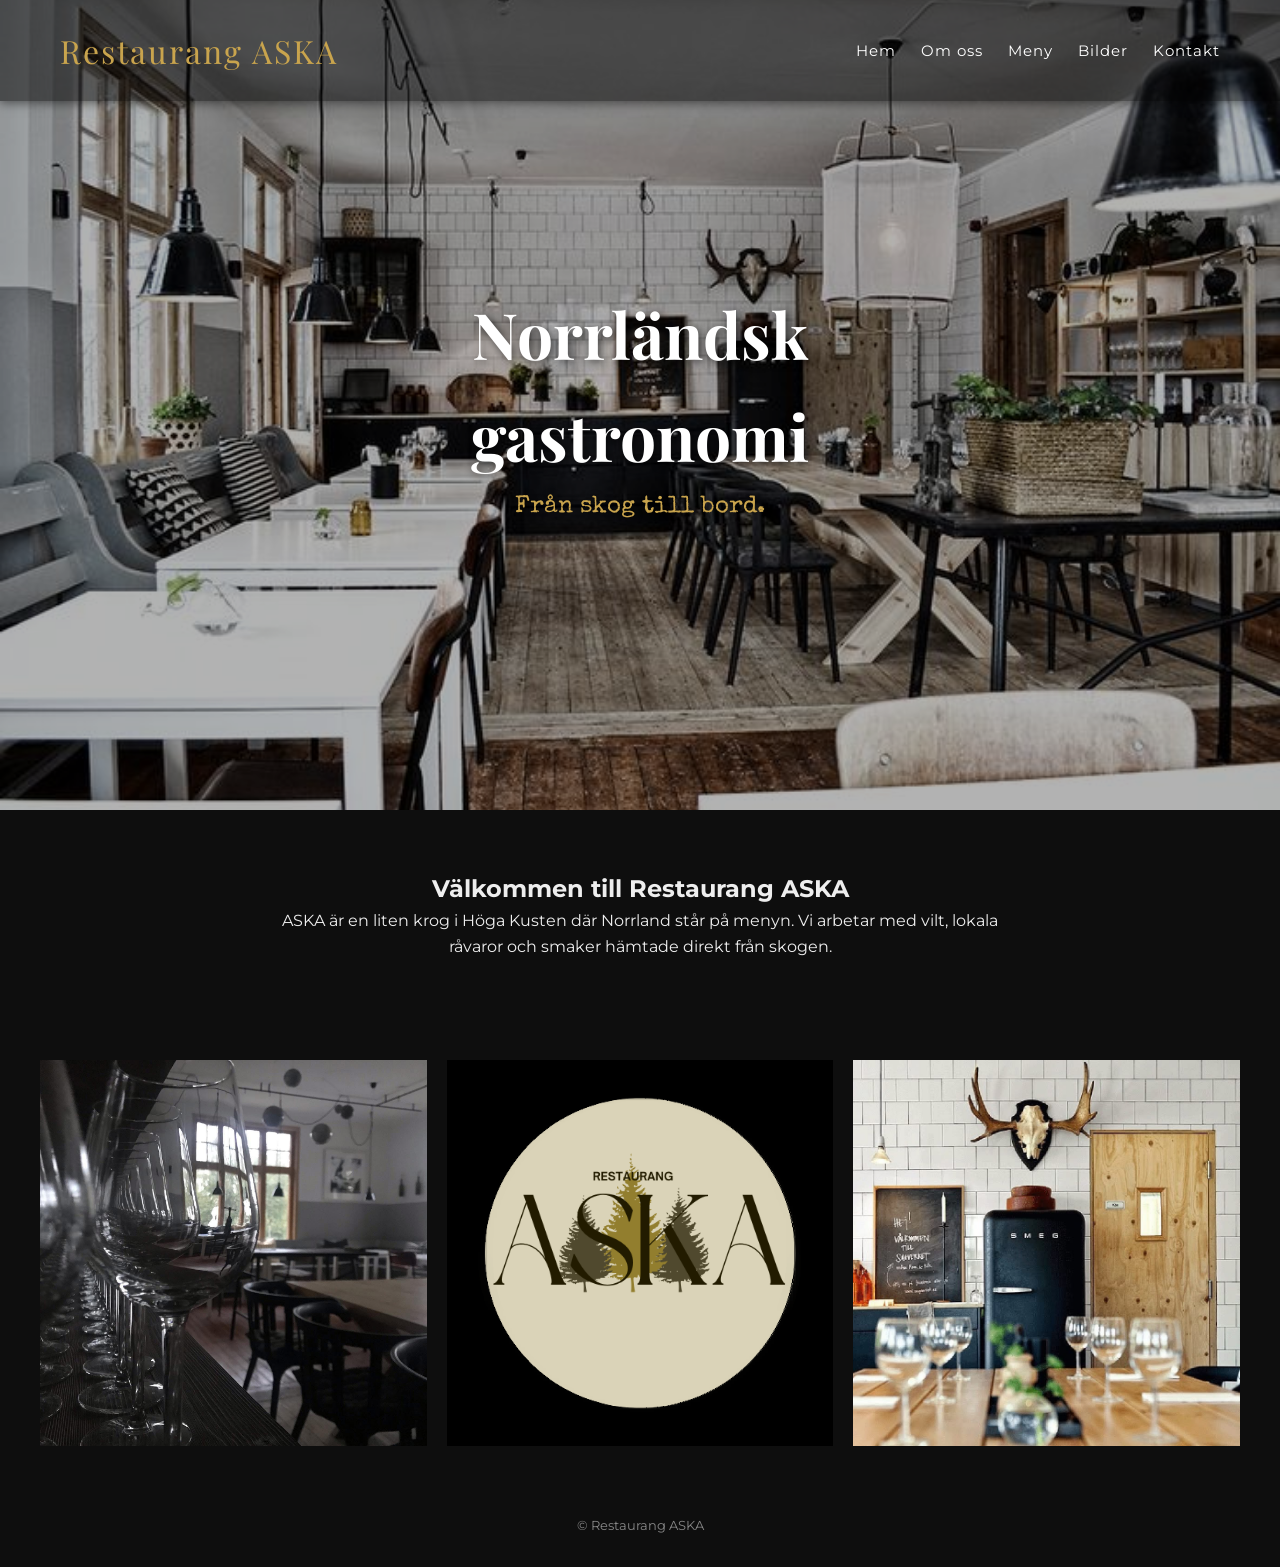
==== index.html @ 8611fc41 "Första versionen av ASKA:s webbplats." ====
<!DOCTYPE html>
<html lang="sv">

<head>
    <meta charset="UTF-8">
    <title>Restaurang ASKA</title>
    <link rel="stylesheet" href="css/style.css">
    <link
        href="https://fonts.googleapis.com/css2?family=Playfair+Display:wght@500;700&family=Montserrat:wght@300;400;500&family=Special+Elite&display=swap"
        rel="stylesheet">
</head>

<body>

    <!--Header med hero-sektion-->
    <header class="hero">
        <nav class="main-nav">
            <a href="index.html" class="logo">Restaurang ASKA</a>
            <!--Navigationsmeny-->
            <ul class="nav-links">
                <li><a href="index.html">Hem</a></li>
                <li><a href="om-oss.html">Om oss</a></li>
                <li><a href="meny.html">Meny</a></li>
                <li><a href="galleri.html">Bilder</a></li>
                <li><a href="kontakt.html">Kontakt</a></li>
            </ul>

            <!--Hamburgermeny-->
            <button class="menu-toggle" aria-label="Öppna meny">
                <span></span>
                <span></span>
                <span></span>
            </button>
        </nav>

        <!--Hero-text över bakrundsbild-->
        <div class="hero-text">
            <h2>Norrländsk gastronomi</h2>
            <p class="typewriter">Från skog till bord.</p>
        </div>
    </header>

    <!--Om oss sektion-->
    <section class="intro">
        <h2>Välkommen till Restaurang ASKA</h2>
        <p>
            ASKA är en liten krog i Höga Kusten där Norrland står på menyn.
            Vi arbetar med vilt, lokala råvaror och smaker hämtade direkt från skogen.
        </p>
    </section>

    <!--Bilder-->
    <section class="image-grid">
        <img src="images/glas.jpg" alt="Närbild på vinglas i en restaurang.">
        <img src="logga1.png" alt="Restaurangens logga.">
        <img src="images/smeg.jpg" alt="Interiörbild med Renhorn på väggen och en svart Smegkyl i restaurangen">
    </section>

    <!--footer-->
    <footer>
        <p>© Restaurang ASKA</p>
    </footer>

    <!--JavaScript för mobilmenyn-->
   <script>
document.addEventListener("DOMContentLoaded", function() {
    const toggle = document.querySelector('.menu-toggle');
    const navLinks = document.querySelector('.nav-links');

    toggle.addEventListener('click', () => {
        navLinks.classList.toggle('open');
    });
});
</script>

</body>

</html>
---- css/style.css ----
/*RESET & GRUNDINSTÄLLNINGAR*/

* {
  margin: 0;
  padding: 0;
  box-sizing: border-box;
}

body {
  font-family: 'Montserrat', sans-serif;
  background-color: #0e0e0e;
  color: #eee;
  line-height: 1.6;
}

a {
  color: #c9a44d;
  text-decoration: none;
  transition: color 0.3s ease;
}

a:hover {
  color: #e0c46c;
}


/*TYPOGRAFI & LOGO*/

.logo {
  font-family: 'Playfair Display', serif;
  font-size: 2rem;
  color: #c9a44d;
  letter-spacing: 2px;
}

.typewriter {
  font-family: 'Special Elite', cursive;
  color: #c9a44d;
}


/*NAVIGATION*/

.main-nav {
  position: fixed;
  top: 0;
  left: 0;
  width: 100%;
  z-index: 100;

  display: flex;
  justify-content: space-between;
  align-items: center;
  padding: 25px 60px;

  background: rgba(0, 0, 0, 0.5);
  box-shadow: 0 2px 10px rgba(0, 0, 0, 0.5);
}

.main-nav ul {
  display: flex;
  gap: 25px;
  list-style: none;
}

.main-nav li a {
  font-size: 0.95rem;
  letter-spacing: 1px;
  color: #fff;
}


/*HERO / HEADER (BAS)*/

.hero {
  position: relative;
  background: center / cover no-repeat;
  display: flex;
  justify-content: center;
  align-items: center;
}

/*Stor hero (startsida)*/
.hero {
  height: 90vh;
  background-image: url("../images/header1.jpg");
}

/*Liten hero (undersidor)*/
.hero.hero-small {
  height: 40vh;
}

/* Overlay */
.hero::before {
  content: '';
  position: absolute;
  inset: 0;
  background: rgba(0, 0, 0, 0.3);
  z-index: 1;
}

/* Hero-text */
.hero-text {
  position: absolute;
  top: 50%;
  left: 50%;
  transform: translate(-50%, -50%);
  text-align: center;
  z-index: 2;
}

.hero-text h2 {
  font-family: 'Playfair Display', serif;
  font-weight: 700;
  color: #fff;
  text-shadow: 2px 2px 8px rgba(0, 0, 0, 0.6);
}

/* Stor hero-text */
.hero:not(.hero-small) h2 {
  font-size: 4rem;
}

.hero:not(.hero-small) p {
  font-size: 1.5rem;
}

/* Liten hero-text */
.hero.hero-small h2 {
  font-size: 2.5rem;
}

.hero.hero-small p {
  font-size: 1.2rem;
}

.hero-text p {
  font-family: 'Special Elite', cursive;
  font-weight: 500;
  color: #c9a44d;
  text-shadow: 1px 1px 6px rgba(0, 0, 0, 0.6);
}


/*MOBILMENY*/

.menu-toggle {
  display: none;
  background: none;
  border: none;
  cursor: pointer;
}

.menu-toggle span {
  display: block;
  width: 26px;
  height: 2px;
  background: #c9a44d;
  margin: 6px 0;
}


/*TEXTSEKTIONER*/

.intro,
.menu-text {
  max-width: 800px;
  margin: 60px auto;
  padding: 0 20px;
  text-align: center;
}


/*BILDER*/

.image-grid,
.menu-images {
  display: grid;
  gap: 20px;
}

.image-grid {
  grid-template-columns: repeat(auto-fit, minmax(250px, 1fr));
  padding: 40px;
}


/*GALLERI – EN BILD PER RAD*/

.gallery-grid {
  display: flex;
  flex-direction: column;
  align-items: center;
  gap: 60px;
  padding: 80px 20px;
}

.gallery-grid img {
  width: 100%;
  max-width: 450px;
  height: auto;
  display: block;
}


.menu-images {
  display: flex;
  padding: 40px;
  gap: 20px;
}

.image-grid img,
.menu-images img {
  width: 100%;
  height: auto;
  object-fit: cover;
}


/*OM OSS*/

.about {
  display: flex;
  gap: 40px;
  padding: 60px;
}

.about img {
  width: 40%;
}


/*KONTAKT & FORMULÄR*/

.contact {
  display: flex;
  gap: 60px;
  padding: 60px;
  justify-content: space-around;
}

.booking-form input,
.booking-form textarea {
  width: 100%;
  padding: 12px;
  margin-bottom: 12px;
  border: none;
  background: #1a1a1a;
  color: #eee;
}

.booking-form textarea {
  min-height: 120px;
}

.booking-form button {
  background: #c9a44d;
  border: none;
  padding: 14px;
  cursor: pointer;
  font-weight: 500;
  letter-spacing: 1px;
}

.booking-form button:hover {
  background: #e0c46c;
}


/*FOOTER*/

footer {
  text-align: center;
  padding: 30px;
  font-size: 0.8rem;
  color: #888;
}


/*RESPONSIV DESIGN*/

@media (max-width: 900px) {

  .menu-toggle {
    display: block;
  }

  .main-nav {
    flex-direction: column;
    gap: 20px;
  }

  .nav-links {
    position: absolute;
    top: 100%;
    right: 0;
    width: 100%;
    background: #0e0e0e;
    max-height: 0;
    overflow: hidden;

    display: flex;
    flex-direction: column;
    align-items: center;
    transition: max-height 0.4s ease;
    z-index: 201;
  }

  .nav-links.open {
    max-height: 1000px;
  }

  .nav-links li {
    padding: 15px 0;
  }

  .about,
  .contact {
    flex-direction: column;
  }

  .about img {
    width: 100%;
  }

  .gallery-grid {
    grid-template-columns: 1fr;
    padding: 40px 20px;
  }

  .menu-images {
    flex-direction: column;
  }
}
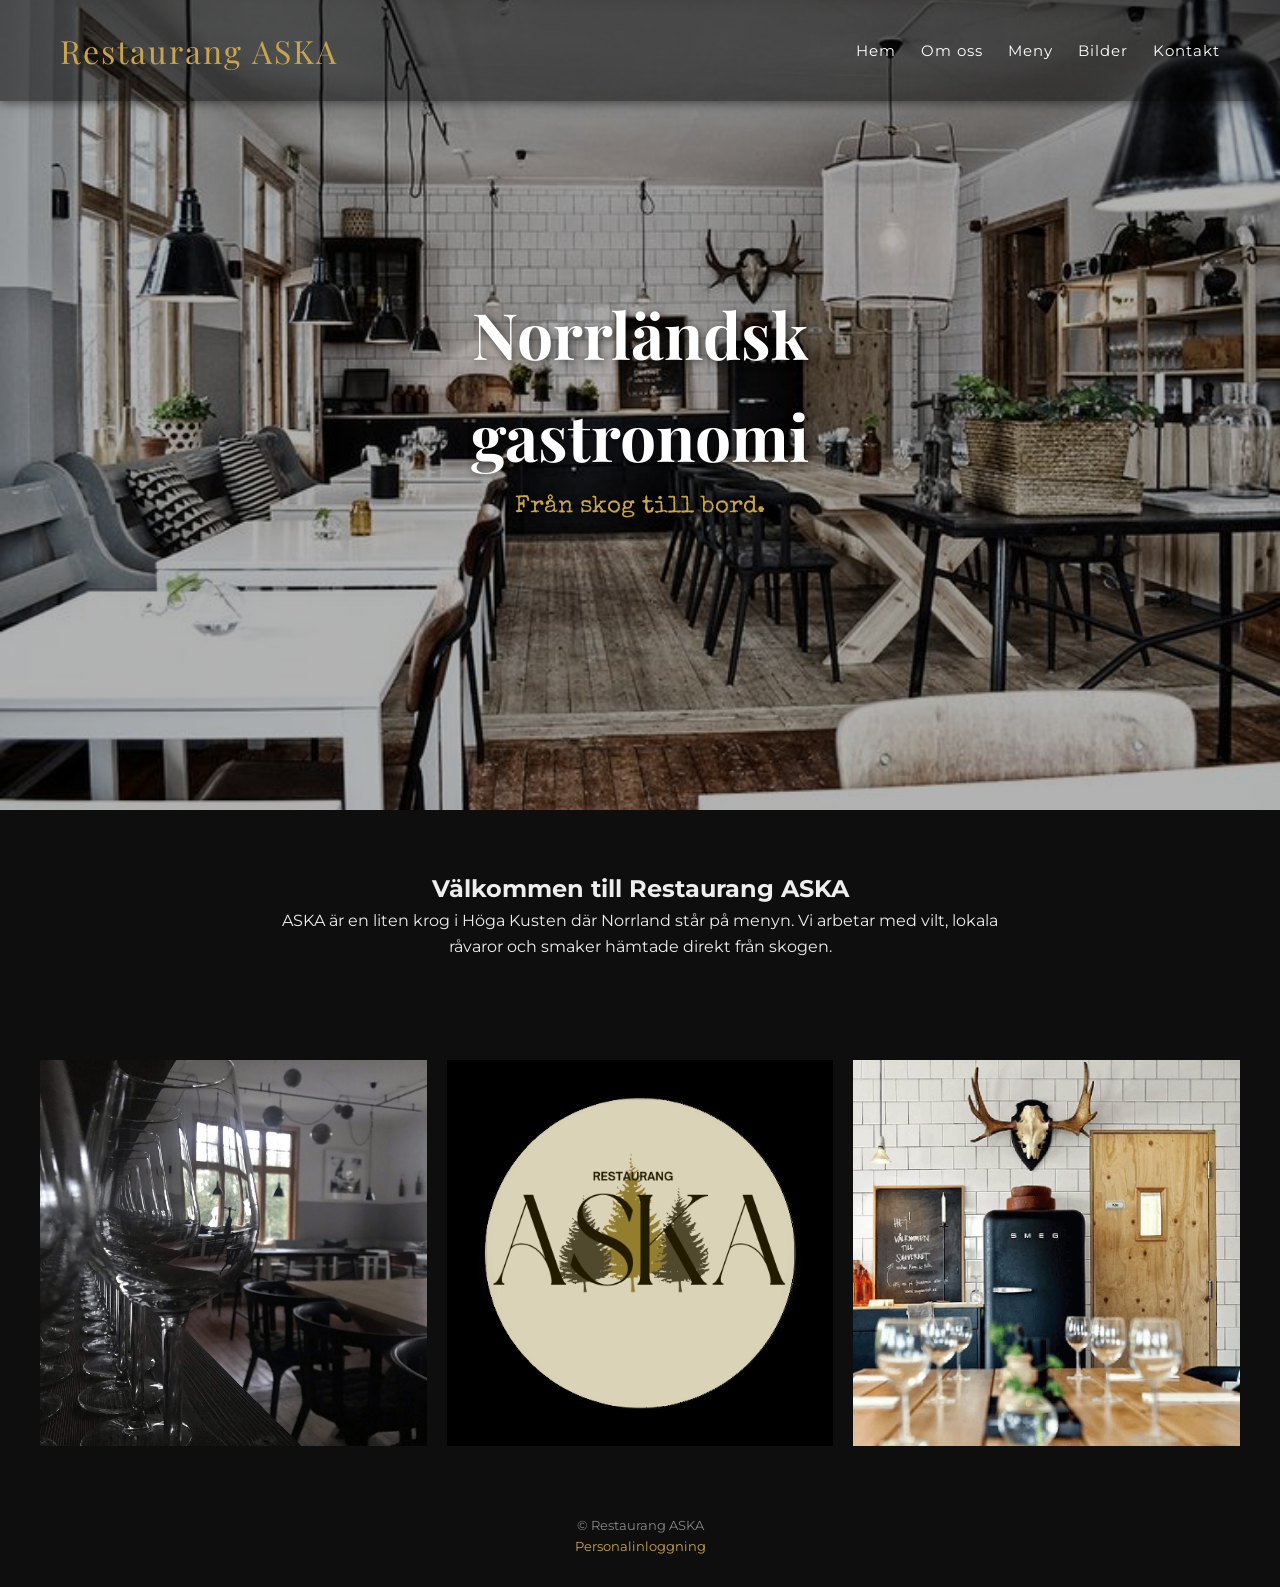
==== commit 9b5117eb: "Färdigställt adminpanel, navigation och responsiv design." ====
--- a/index.html
+++ b/index.html
@@ -59,19 +59,20 @@
     <!--footer-->
     <footer>
         <p>© Restaurang ASKA</p>
+        <p><a href="admin.html">Personalinloggning</a></p>
     </footer>
 
     <!--JavaScript för mobilmenyn-->
-   <script>
-document.addEventListener("DOMContentLoaded", function() {
-    const toggle = document.querySelector('.menu-toggle');
-    const navLinks = document.querySelector('.nav-links');
+    <script>
+        document.addEventListener("DOMContentLoaded", function () {
+            const toggle = document.querySelector('.menu-toggle');
+            const navLinks = document.querySelector('.nav-links');
 
-    toggle.addEventListener('click', () => {
-        navLinks.classList.toggle('open');
-    });
-});
-</script>
+            toggle.addEventListener('click', () => {
+                navLinks.classList.toggle('open');
+            });
+        });
+    </script>
 
 </body>
 
--- a/css/style.css
+++ b/css/style.css
@@ -217,17 +217,44 @@
   object-fit: cover;
 }
 
-
-/*OM OSS*/
+/* OM OSS */
 
 .about {
   display: flex;
-  gap: 40px;
-  padding: 60px;
+  align-items: center;
+  gap: 60px;
+  max-width: 1200px;
+  margin: 0 auto;
+  padding: 80px 40px;
 }
 
 .about img {
-  width: 40%;
+  width: 200px;
+  max-width: 100%;
+  height: auto;
+  flex-shrink: 0;
+  border-radius: 4px;
+}
+
+.about div {
+  flex: 1;
+}
+
+.about h2 {
+  font-family: 'Playfair Display', serif;
+  font-size: 2.2rem;
+  color: #c9a44d;
+  margin-bottom: 25px;
+}
+
+.about p {
+  margin-bottom: 20px;
+  line-height: 1.8;
+}
+
+.about .typewriter {
+  margin-top: 30px;
+  font-size: 1.1rem;
 }
 
 
@@ -267,6 +294,71 @@
   background: #e0c46c;
 }
 
+/* Dynamisk meny */
+.menu-section {
+  max-width: 900px;
+  margin: 0 auto;
+  padding: 50px 20px;
+}
+
+#menu-container {
+  display: grid;
+  grid-template-columns: repeat(2, minmax(0, 1fr));
+  gap: 40px;
+  background-color: #e1d9cb;
+  color: #161616;
+  padding: 40px;
+  border-radius: 4px;
+}
+
+@media (max-width: 700px) {
+  #menu-container {
+    grid-template-columns: 1fr;
+    padding: 25px;
+    gap: 30px;
+  }
+}
+
+/* Maträtterna */
+.menu-item {
+  display: grid;
+  grid-template-columns: 1fr auto;
+  gap: 8px 15px;
+  padding: 15px 0;
+  border: none;
+  border-radius: 0;
+  text-align: left;
+}
+
+.menu-item h3 {
+  margin: 0;
+  color: #161616;
+  font-size: 1.25rem;
+}
+
+.menu-item p {
+  grid-column: 1 / -1;
+  margin: 0;
+  line-height: 1.5;
+}
+
+.menu-item .menu-price {
+  grid-column: 2;
+  grid-row: 1;
+  color: #161616;
+  font-size: 1.15rem;
+  font-weight: bold;
+}
+
+/* Kategoriernas rubriker */
+.menu-category h2 {
+  padding-bottom: 15px;
+  margin-bottom: 20px;
+  border-bottom: 2px solid #161616;
+  color: #161616;
+  font-size: 1.6rem;
+}
+
 
 /*FOOTER*/
 
@@ -333,3 +425,280 @@
     flex-direction: column;
   }
 }
+
+/* Placering av menyns kategorier på större skärmar */
+@media (min-width: 768px) {
+  .menu-category:nth-child(1) {
+    grid-column: 1;
+    grid-row: 1 / span 2;
+  }
+
+  .menu-category:nth-child(2) {
+    grid-column: 2;
+    grid-row: 1;
+  }
+
+  .menu-category:nth-child(3) {
+    grid-column: 2;
+    grid-row: 2;
+  }
+}
+
+/* ADMINPANEL*/
+
+#login-form {
+  max-width: 420px;
+  margin: 60px auto;
+  padding: 35px;
+  background-color: #1a1a1a;
+  border: 1px solid #c9a44d;
+  border-radius: 6px;
+}
+
+#login-form input {
+  display: block;
+  width: 100%;
+  padding: 12px;
+  margin: 10px 0 20px;
+  background-color: #0e0e0e;
+  border: 1px solid #555;
+  border-radius: 4px;
+  color: #eee;
+  font-family: inherit;
+}
+
+#login-form input:focus {
+  outline: 2px solid #c9a44d;
+  outline-offset: 2px;
+}
+
+#login-form button {
+  width: 100%;
+  padding: 14px;
+  background-color: #c9a44d;
+  color: #161616;
+  border: none;
+  border-radius: 4px;
+  font-family: inherit;
+  font-weight: 600;
+  cursor: pointer;
+  transition: background-color 0.3s ease;
+}
+
+#login-form button:hover {
+  background-color: #e0c46c;
+}
+
+/* ADMINPANEL – LÄGG TILL OCH REDIGERA MATRÄTTER */
+
+#admin-panel {
+  max-width: 1000px;
+  margin: 60px auto;
+  padding: 0 20px;
+}
+
+#admin-panel h2 {
+  font-family: 'Playfair Display', serif;
+  color: #c9a44d;
+  margin-bottom: 25px;
+}
+
+#add-menu-form {
+  max-width: 600px;
+  margin: 0 auto 50px;
+  padding: 35px;
+  background-color: #1a1a1a;
+  border: 1px solid #c9a44d;
+  border-radius: 6px;
+}
+
+#add-menu-form input,
+#add-menu-form textarea,
+#add-menu-form select {
+  display: block;
+  width: 100%;
+  padding: 12px;
+  margin: 10px 0 20px;
+  background-color: #0e0e0e;
+  border: 1px solid #555;
+  border-radius: 4px;
+  color: #eee;
+  font-family: inherit;
+  font-size: 1rem;
+}
+
+#add-menu-form input:focus,
+#add-menu-form textarea:focus,
+#add-menu-form select:focus {
+  outline: 2px solid #c9a44d;
+  outline-offset: 2px;
+}
+
+#add-menu-form button {
+  padding: 14px 25px;
+  background-color: #c9a44d;
+  color: #161616;
+  border: none;
+  border-radius: 4px;
+  font-family: inherit;
+  font-weight: 600;
+  cursor: pointer;
+}
+
+#add-menu-form button:hover {
+  background-color: #e0c46c;
+}
+
+/* ADMINPANEL – MATRÄTTSLISTA */
+
+#admin-menu-list {
+  display: grid;
+  grid-template-columns: repeat(2, minmax(0, 1fr));
+  gap: 20px;
+  margin-top: 30px;
+}
+
+#admin-menu-list article {
+  background-color: #1a1a1a;
+  border: 1px solid #444;
+  border-radius: 6px;
+  padding: 25px;
+}
+
+#admin-menu-list h3 {
+  font-family: 'Playfair Display', serif;
+  color: #c9a44d;
+  margin-bottom: 10px;
+}
+
+#admin-menu-list p {
+  margin-bottom: 12px;
+}
+
+#admin-menu-list button {
+  padding: 10px 18px;
+  margin: 8px 10px 0 0;
+  border: none;
+  border-radius: 4px;
+  font-family: inherit;
+  font-weight: 600;
+  cursor: pointer;
+}
+
+/* Redigera */
+#admin-menu-list button:first-of-type {
+  background-color: #c9a44d;
+  color: #161616;
+}
+
+#admin-menu-list button:first-of-type:hover {
+  background-color: #e0c46c;
+}
+
+/* Radera */
+#admin-menu-list button:last-of-type {
+  background-color: #702c2c;
+  color: #fff;
+}
+
+#admin-menu-list button:last-of-type:hover {
+  background-color: #943737;
+}
+
+/* Mobilanpassning */
+@media (max-width: 700px) {
+  #admin-menu-list {
+    grid-template-columns: 1fr;
+  }
+
+  #login-form,
+  #add-menu-form {
+    padding: 20px;
+  }
+
+  #admin-panel {
+    padding: 0 15px;
+  }
+}
+
+/* ADMINPANEL – RUBRIKER OCH LAYOUT */
+
+body:has(#login-form) main {
+  max-width: 1100px;
+  margin: 0 auto;
+  padding: 80px 20px 60px;
+}
+
+body:has(#login-form) main>h1 {
+  font-family: 'Playfair Display', serif;
+  font-size: 3rem;
+  color: #c9a44d;
+  text-align: center;
+  margin-bottom: 40px;
+}
+
+body:has(#login-form) main>section>h2 {
+  font-family: 'Playfair Display', serif;
+  font-size: 2rem;
+  color: #eee;
+  text-align: center;
+  margin-bottom: 20px;
+}
+
+#admin-panel>h2,
+#admin-panel>h3,
+#admin-panel>p {
+  text-align: center;
+}
+
+#admin-panel>h3 {
+  font-family: 'Playfair Display', serif;
+  font-size: 1.5rem;
+  color: #c9a44d;
+  margin: 35px 0 20px;
+}
+
+#admin-panel>p {
+  margin-bottom: 25px;
+}
+
+#login-message,
+#add-menu-message {
+  text-align: center;
+  margin: 15px auto;
+}
+
+/* ADMINPANEL – LOGGA UT */
+
+#logout-button {
+  display: block;
+  margin: 0 auto 40px;
+  padding: 12px 25px;
+  background-color: transparent;
+  color: #c9a44d;
+  border: 1px solid #c9a44d;
+  border-radius: 4px;
+  font-family: inherit;
+  font-weight: 600;
+  cursor: pointer;
+  transition: all 0.3s ease;
+}
+
+#logout-button:hover {
+  background-color: #c9a44d;
+  color: #161616;
+}
+
+/* Tillbakalänk på adminsidan */
+
+.admin-back-link {
+  display: inline-block;
+  margin-bottom: 25px;
+  color: #c9a44d;
+  font-size: 0.95rem;
+}
+
+.admin-back-link:hover {
+  color: #e0c46c;
+  text-decoration: underline;
+}
